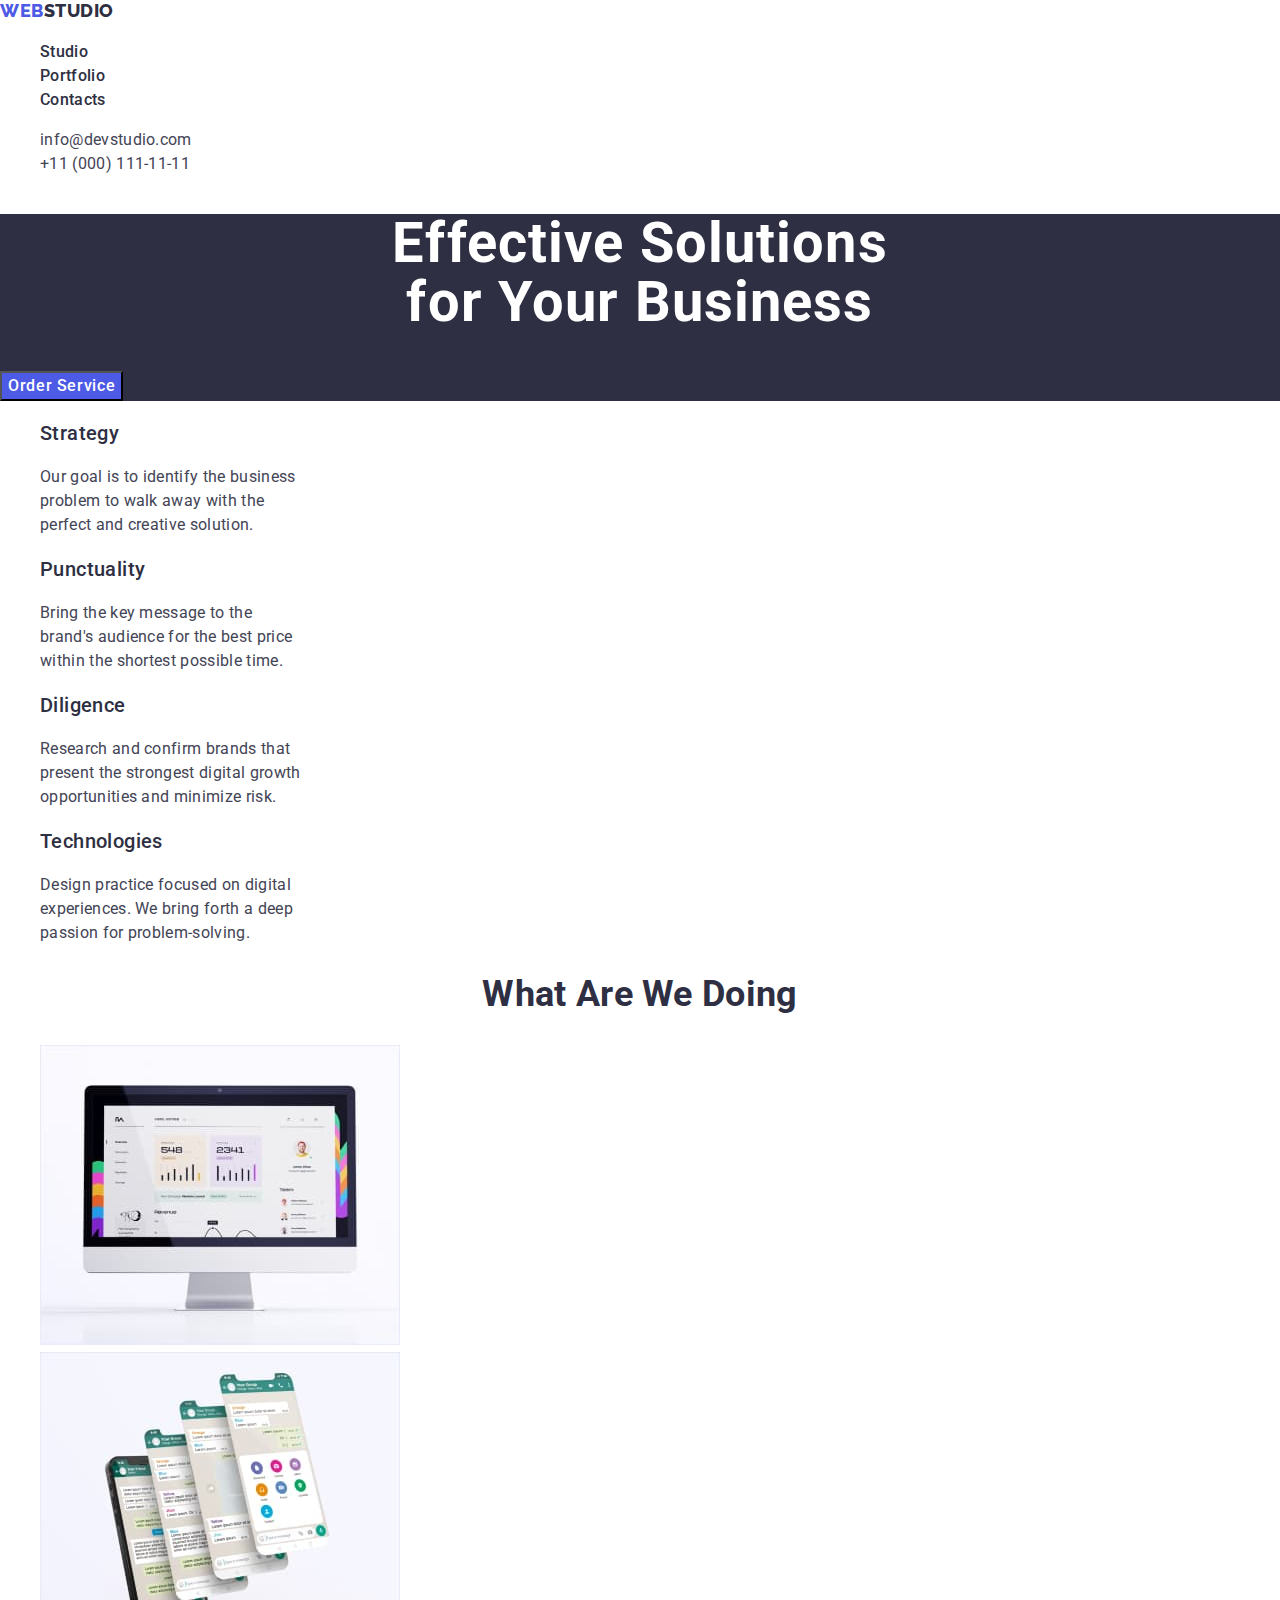
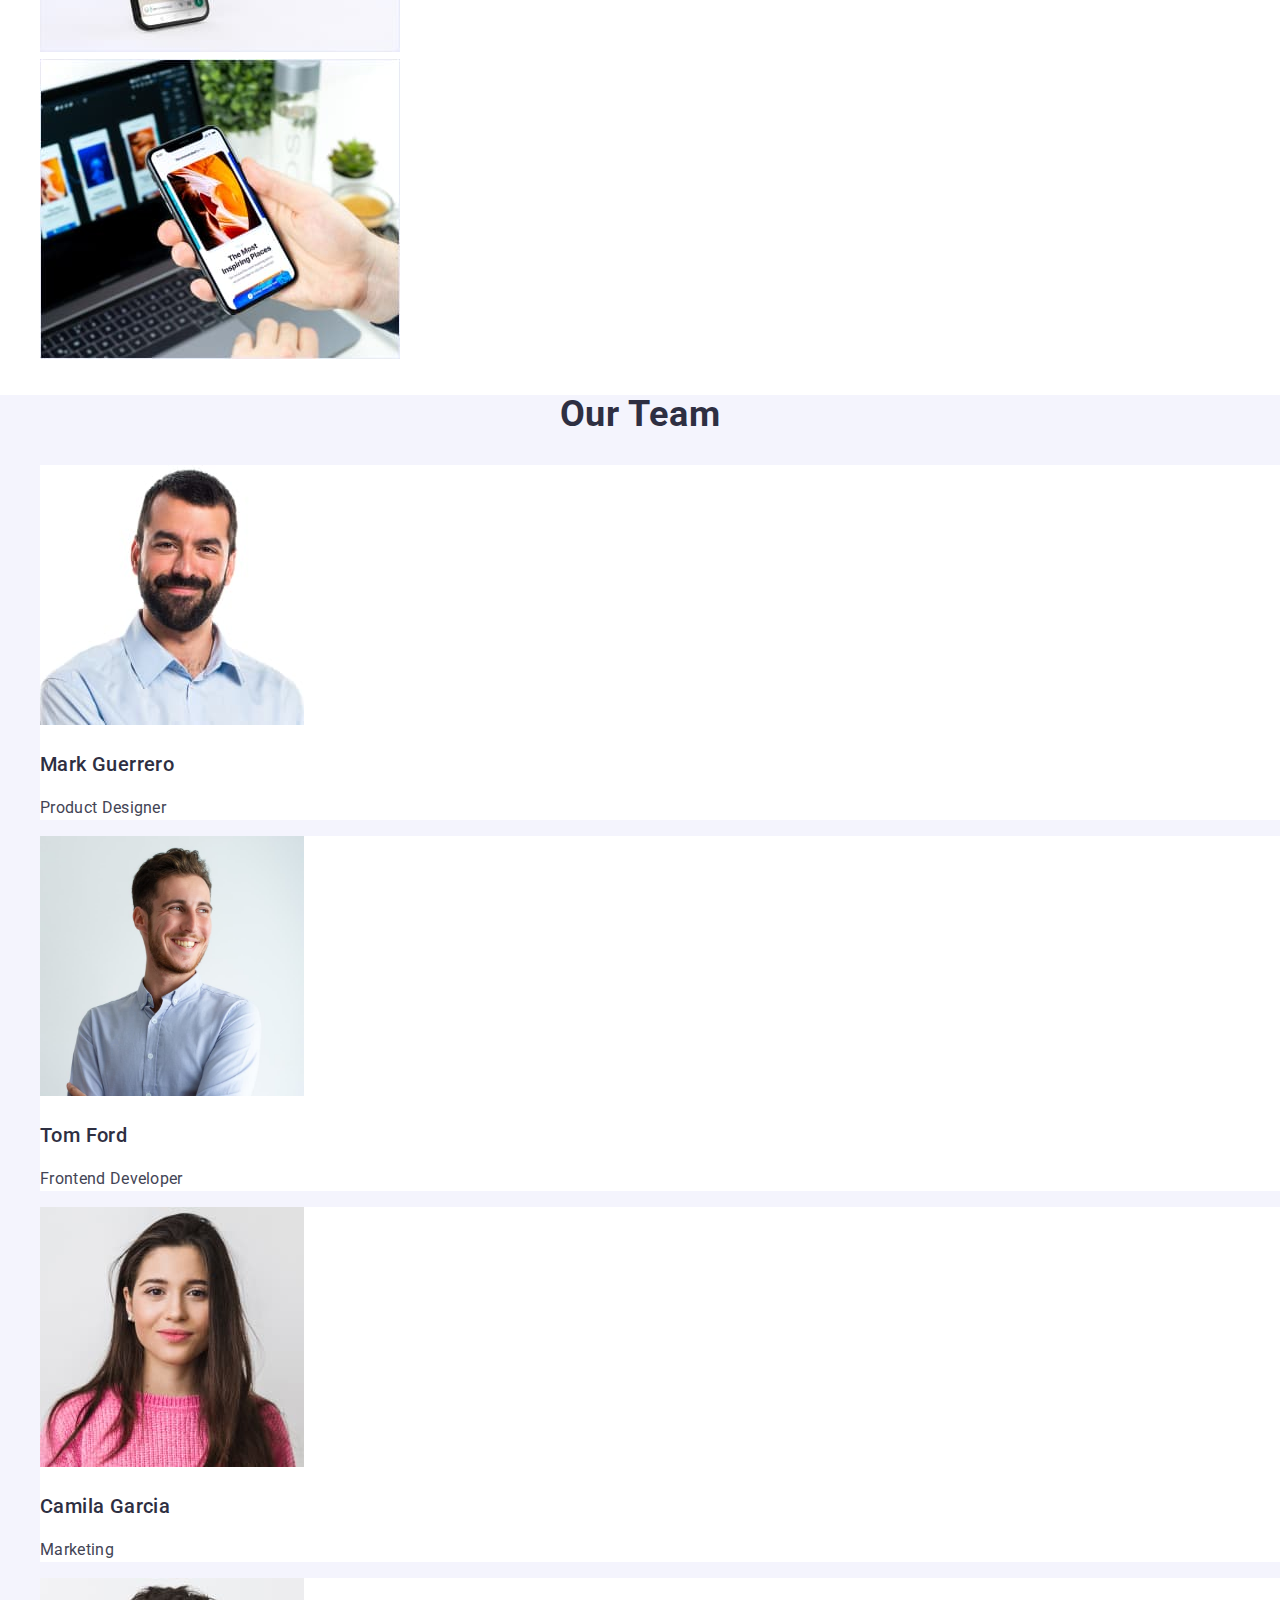
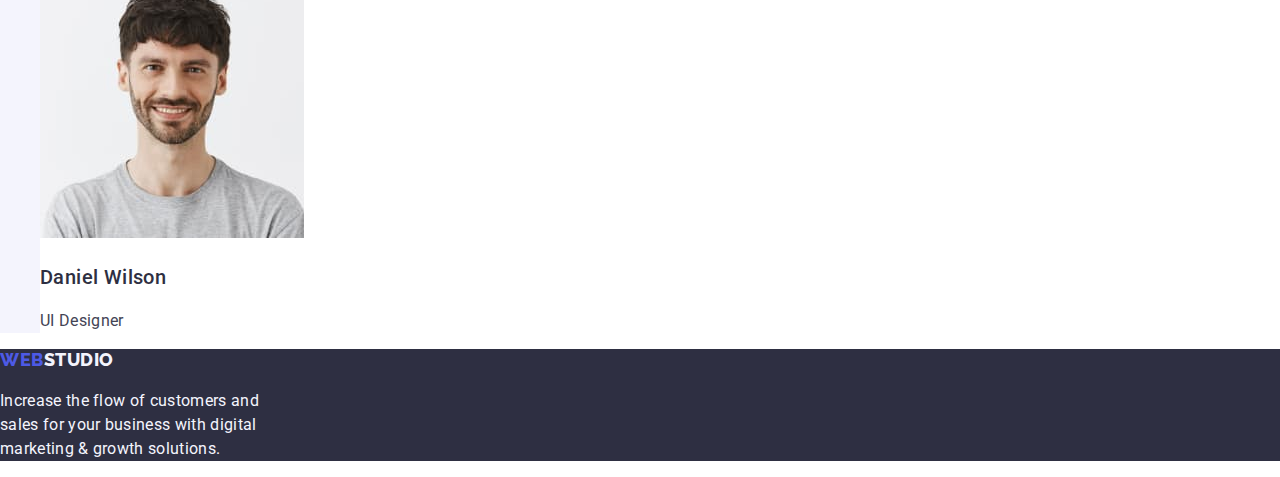
==== index.html @ 62224083 "Initial commit" ====
<!doctype html>
<html lang="en">

<head>
    <meta charset="utf-8">
    <meta http-equiv="X-UA-Compatible" content="IE=edge">
    <meta name="viewport" content="width=device-width, initial-scale=1.0">
    <link rel="preconnect" href="https://fonts.googleapis.com">
    <link rel="preconnect" href="https://fonts.gstatic.com" crossorigin>
    <link
        href="https://fonts.googleapis.com/css2?family=Raleway:wght@800&family=Roboto:wght@400;500;700;900&display=swap"
        rel="stylesheet">
    <!-- Normalize -->
    <link rel="stylesheet" href="https://cdn.jsdelivr.net/npm/modern-normalize@2.0.0/modern-normalize.min.css" />
    <!-- Custom styles -->
    <link href="./css/styles.css" rel="stylesheet" />
    <title>Document</title>
</head>

<body class="page">
    <header>
        <nav>
            <a href="./index.html" class="logo link">Web<span class="logo-part">Studio</span></a>
            <ul class="page-nav list">
                <li><a href="./index.html" class="link">Studio</a></li>
                <li><a href="./portfolio.html" class="link">Portfolio</a></li>
                <li><a href="" class="link">Contacts</a></li>
            </ul>
        </nav>
        <address class="contacts">
            <ul class="contacts list">
                <li><a href="mailto:info@devstudio.com" target="_blank" class="link">info@devstudio.com</a></li>
                <li><a href="tel:+110001111111" target="_blank" class="link">+11 (000) 111-11-11</a></li>
            </ul>
        </address>
    </header>
    <main>
        <section class="section-hero">
            <h1 class="hero-title">Effective Solutions<br> for Your Business</h1> 
            <button class="hero-btn" type="button">Order Service</button>
        </section>
        <section>
            <h2 hidden class="hidden-section">Section 2</h2>
            <ul class="list">
                <li>
                    <h3 class="subtitle">Strategy</h3>
                    <p class="text">Our goal is to identify the business<br> problem to walk away with the<br> perfect and creative solution.</p>
                </li>
                <li>
                    <h3 class="subtitle">Punctuality</h3>
                    <p class="text">Bring the key message to the<br> brand's audience for the best price<br> within the shortest possible time.</p>
                </li>
                <li>
                    <h3 class="subtitle">Diligence</h3>
                    <p class="text">Research and confirm brands that<br> present the strongest digital growth<br> opportunities and minimize risk.</p>
                </li>
                <li>
                    <h3 class="subtitle">Technologies</h3>
                    <p class="text">Design practice focused on digital<br> experiences. We bring forth a deep<br> passion for problem-solving.</p>
                </li>
            </ul>
        </section>
        <section>
            <h2 class="doing-title">What are we doing</h2>
            <ul class="list">
                <li>
                    <img src="./images/What-are-we-doing/img1.jpg" alt="Monitor" width="360" height="300">
                </li>
                <li>
                    <img src="./images/What-are-we-doing/img2.jpg" alt="Phone screens" width="360" height="300">
                </li>
                <li>
                    <img src="./images/What-are-we-doing/img3.jpg" alt="Phone and laptop" width="360" height="300">
                </li>
            </ul>
        </section>
        <section class="our-team">
            <h2 class="our-team-title">Our Team</h2>
            <ul class="list">
                <li class="card-bg">
                    <img src="./images/Our-Team/img11.jpg" alt="Mark Guerrero" width="264" height="260">
                    <h3 class="subtitle">Mark Guerrero</h3>
                    <p class="text">Product Designer</p>
                </li>
                <li class="card-bg">
                    <img src="./images/Our-Team/img12.jpg" alt="Tom Ford" width="264" height="260">
                    <h3 class="subtitle">Tom Ford</h3>
                    <p class="text">Frontend Developer</p>
                </li>
                <li class="card-bg">
                    <img src="./images/Our-Team/img13.jpg" alt="Camila Garcia" width="264" height="260">
                    <h3 class="subtitle">Camila Garcia</h3>
                    <p class="text">Marketing</p>
                </li>
                <li class="card-bg">
                    <img src="./images/Our-Team/img14.jpg" alt="Daniel Wilson" width="264" height="260">
                    <h3 class="subtitle">Daniel Wilson</h3>
                    <p class="text">UI Designer</p>
                </li>
            </ul>
        </section>
    </main>
    <footer class="footer">
        <a href="./index.html" class="logo link">Web<span class="logo-part-footer">Studio</span></a>
        <p class="tex">
            Increase the flow of customers and<br>
            sales for your business with digital<br>
            marketing & growth solutions.
        </p>
    </footer>
</body>

</html>
---- css/styles.css ----
:root {
    /* Font */
    --primary-font: Roboto, sans-serif;
    --secondary-font: Raleway, sans-serif;
    /* Colors */
    --text: #434455;
    --dark: #2E2F42;
    --white-background: #FFFFFF;
    --light: #F4F4FD;
    --accent: #E7E9FC;
    --primary-brand: #4D5AE5;
    --pressed-state: #404bbf;
}

body {
    font-family: var(--primary-font);
    font-style: normal;
    font-weight: 400;
    color: var(--text);
    font-size: 16px;
    line-height: 1.5;
    letter-spacing: 0.02em;
}

/* Reset */
.page {
    background-color: var(--white-background)
}

.list {
    list-style: none;
}

.link {
    text-decoration: none;
    color: currentColor;
}

.btn {
    font-family: Roboto, sans-serif;
    cursor: pointer;
    font-style: normal;
    font-weight: 500;
    font-size: 16px;
    line-height: 1.5;
    color: var(--primary-brand);
    background-color: var(--light);
    letter-spacing: 0.04em;
}

.btn:hover,
.btn:focus {
    color: var(--white-background);
    background-color: var(--pressed-state);
}
.hero-btn {
    font-family: inherit;
    cursor: pointer;
}

.hero-btn:hover,
.hero-btn:focus {
    background-color: var(--pressed-state);
}

.logo {
    color: var(--primary-brand);
    font-family: var(--secondary-font);
    font-weight: 800;
    font-size: 18px;
    line-height: 1.17;
    letter-spacing: 0.03em;
    text-transform: uppercase;
}

.logo-part {
    color: var(--dark);
}

.page-nav .link{
    font-weight: 500;
    color: var(--dark);
}

.contacts .link:hover,
.contacts .link:focus,
.page-nav .link:hover,
.page-nav .link:focus {
    color: var(--pressed-state);

}

.contacts {
    font-style: normal;
}




.section-hero {
    background-color: var(--dark);
}

.hero-title {
    font-weight: 700;
    font-size: 56px;
    line-height: 1.07;
    letter-spacing: 0.02em;
    color: var(--white-background);
    text-align: center;
}

.hero-btn {
    font-weight: 500;
    font-size: 16px;
    line-height: 1.5;
    color: var(--white-background);
    background-color: var(--primary-brand);
    letter-spacing: 0.04em
}

.hidden-section {
letter-spacing: 0.02em;
}

.subtitle {
    font-weight: 500;
    font-size: 20px;
    line-height: 1.2;
    letter-spacing: 0.02em;
    color: var(--dark);
}

.doing-title {
    font-weight: 700;
    font-size: 36px;
    color: var(--dark);
    line-height: 1.11;
    text-align: center;
    text-transform: capitalize;
}

.our-team {
    background-color: var(--light);
}

.our-team-title {
    font-size: 36px;
    line-height: 1.11;
    color: var(--dark);
    text-align: center;
    letter-spacing: 0.02em;
    text-transform: capitalize;
}

.card-bg {
    background-color: var(--white-background);
}

.text {
    font-size: 16px;
    letter-spacing: 0.02em;
    color: var(--text);
}

.footer {
    background-color: var(--dark);
    color: var(--light);
}

.logo-part-footer {
    color: var(--light);
}
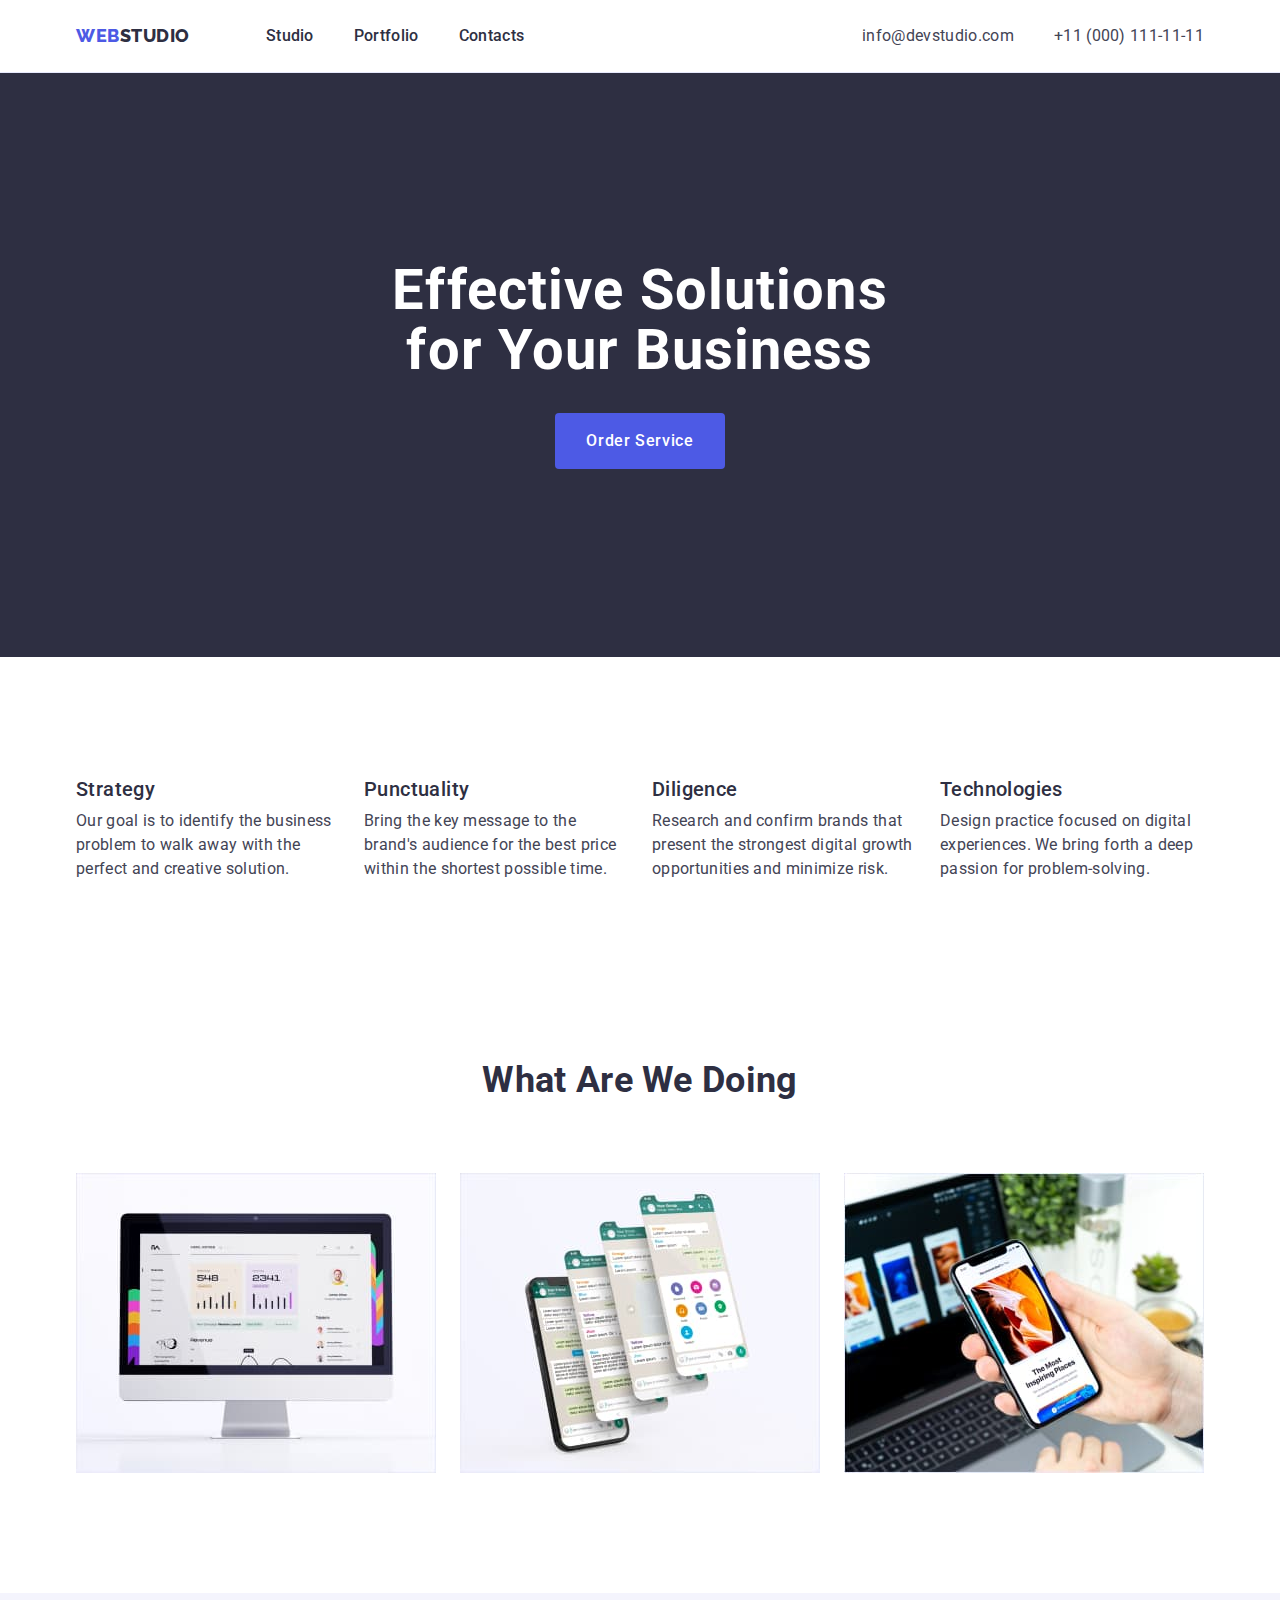
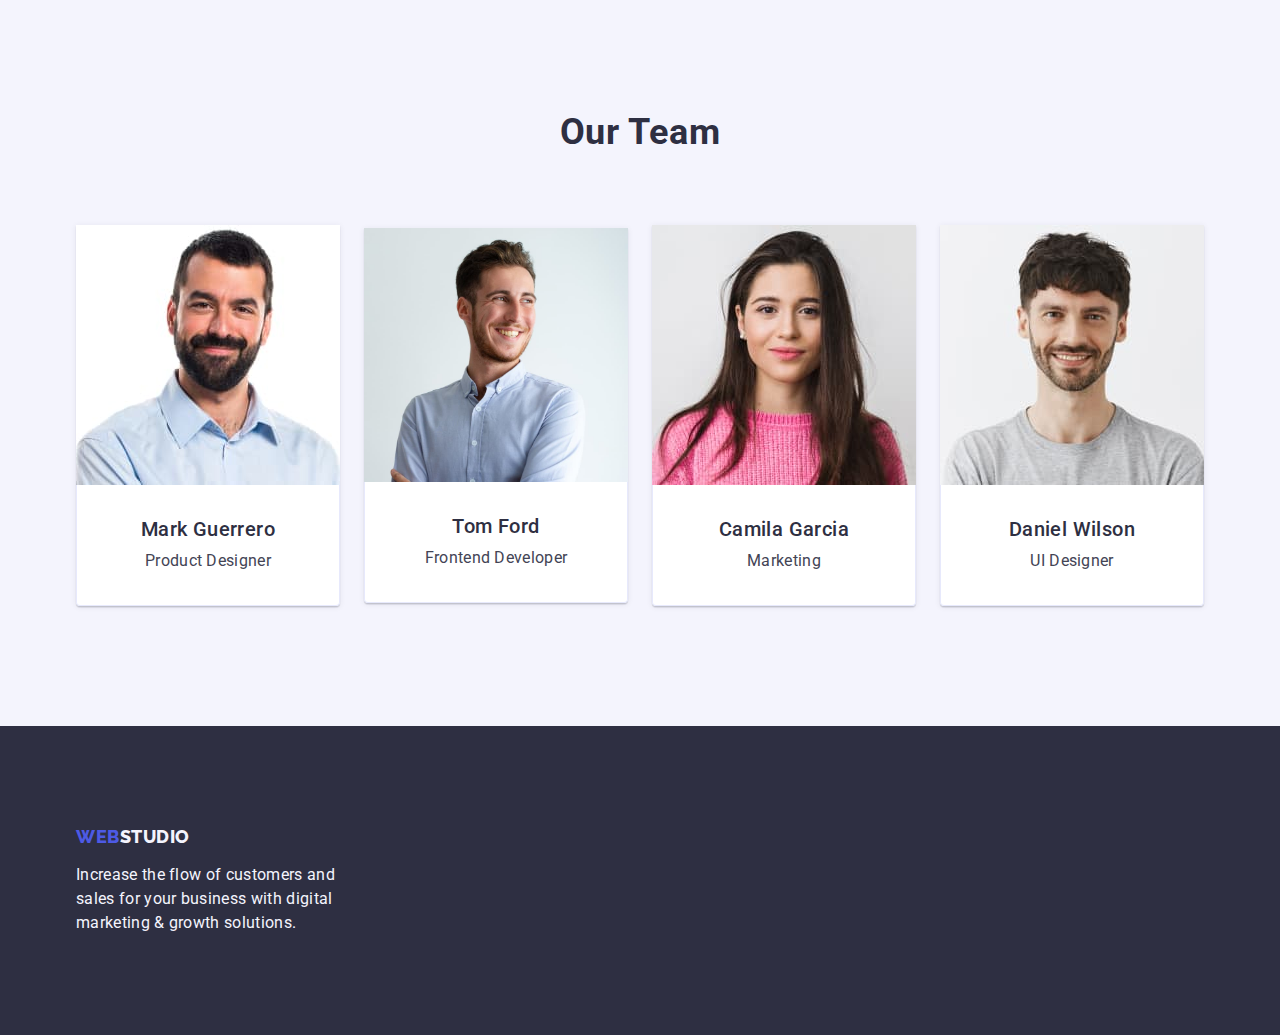
==== commit c9ecedb8: "3" ====
--- a/index.html
+++ b/index.html
@@ -18,13 +18,14 @@
 </head>
 
 <body class="page">
-    <header>
-        <nav>
+    <header class="header">
+      <div class="container header-container">
+        <nav class="header-nav">
             <a href="./index.html" class="logo link">Web<span class="logo-part">Studio</span></a>
             <ul class="page-nav list">
-                <li><a href="./index.html" class="link">Studio</a></li>
-                <li><a href="./portfolio.html" class="link">Portfolio</a></li>
-                <li><a href="" class="link">Contacts</a></li>
+                <li class="page-nav-item"><a href="./index.html" class="link">Studio</a></li>
+                <li class="page-nav-item"><a href="./portfolio.html" class="link">Portfolio</a></li>
+                <li class="page-nav-item"><a href="" class="link">Contacts</a></li>
             </ul>
         </nav>
         <address class="contacts">
@@ -33,80 +34,99 @@
                 <li><a href="tel:+110001111111" target="_blank" class="link">+11 (000) 111-11-11</a></li>
             </ul>
         </address>
+      </div>
     </header>
     <main>
-        <section class="section-hero">
-            <h1 class="hero-title">Effective Solutions<br> for Your Business</h1> 
+        <section class="section-hero section">
+          <div class="container">
+            <h1 class="hero-title">Effective Solutions for Your Business</h1> 
             <button class="hero-btn" type="button">Order Service</button>
+          </div>  
         </section>
-        <section>
-            <h2 hidden class="hidden-section">Section 2</h2>
-            <ul class="list">
-                <li>
+        <section class="section benefits-section">
+          <div class="container">
+            <h2 class="hidden-section visually-hidden">Section 2</h2>
+            <ul class="list  benefits-list">
+                <li class="benefits-item">
                     <h3 class="subtitle">Strategy</h3>
-                    <p class="text">Our goal is to identify the business<br> problem to walk away with the<br> perfect and creative solution.</p>
+                    <p class="text">Our goal is to identify the business problem to walk away with the perfect and creative solution.</p>
                 </li>
-                <li>
+                <li class="benefits-item">
                     <h3 class="subtitle">Punctuality</h3>
-                    <p class="text">Bring the key message to the<br> brand's audience for the best price<br> within the shortest possible time.</p>
+                    <p class="text">Bring the key message to the brand's audience for the best price within the shortest possible time.</p>
                 </li>
-                <li>
+                <li class="benefits-item">
                     <h3 class="subtitle">Diligence</h3>
-                    <p class="text">Research and confirm brands that<br> present the strongest digital growth<br> opportunities and minimize risk.</p>
+                    <p class="text">Research and confirm brands that present the strongest digital growth opportunities and minimize risk.</p>
                 </li>
-                <li>
+                <li class="benefits-item">
                     <h3 class="subtitle">Technologies</h3>
-                    <p class="text">Design practice focused on digital<br> experiences. We bring forth a deep<br> passion for problem-solving.</p>
+                    <p class="text">Design practice focused on digital experiences. We bring forth a deep passion for problem-solving.</p>
                 </li>
             </ul>
+          </div>  
         </section>
-        <section>
+        <section class="section doing-section">
+          <div class="container">
             <h2 class="doing-title">What are we doing</h2>
-            <ul class="list">
-                <li>
+            <ul class="list doing-list">
+                <li class="doing-item">
                     <img src="./images/What-are-we-doing/img1.jpg" alt="Monitor" width="360" height="300">
                 </li>
-                <li>
+                <li class="doing-item">
                     <img src="./images/What-are-we-doing/img2.jpg" alt="Phone screens" width="360" height="300">
                 </li>
-                <li>
+                <li class="doing-item">
                     <img src="./images/What-are-we-doing/img3.jpg" alt="Phone and laptop" width="360" height="300">
                 </li>
             </ul>
+          </div>  
         </section>
-        <section class="our-team">
+        <section class="our-team section">
+          <div class="container">
             <h2 class="our-team-title">Our Team</h2>
-            <ul class="list">
+            <ul class="list team-list">
                 <li class="card-bg">
                     <img src="./images/Our-Team/img11.jpg" alt="Mark Guerrero" width="264" height="260">
+                    <div class="card-content">
                     <h3 class="subtitle">Mark Guerrero</h3>
                     <p class="text">Product Designer</p>
+                    </div>               
                 </li>
                 <li class="card-bg">
                     <img src="./images/Our-Team/img12.jpg" alt="Tom Ford" width="264" height="260">
+                    <div class="card-content">
                     <h3 class="subtitle">Tom Ford</h3>
                     <p class="text">Frontend Developer</p>
+                    </div>
                 </li>
                 <li class="card-bg">
                     <img src="./images/Our-Team/img13.jpg" alt="Camila Garcia" width="264" height="260">
+                    <div class="card-content">
                     <h3 class="subtitle">Camila Garcia</h3>
                     <p class="text">Marketing</p>
+                    </div>        
                 </li>
                 <li class="card-bg">
                     <img src="./images/Our-Team/img14.jpg" alt="Daniel Wilson" width="264" height="260">
+                    <div class="card-content">
                     <h3 class="subtitle">Daniel Wilson</h3>
                     <p class="text">UI Designer</p>
+                    </div>         
                 </li>
             </ul>
+          </div>  
         </section>
     </main>
     <footer class="footer">
-        <a href="./index.html" class="logo link">Web<span class="logo-part-footer">Studio</span></a>
-        <p class="tex">
-            Increase the flow of customers and<br>
-            sales for your business with digital<br>
+      <div class="container footer-container">
+        <a href="./index.html" class="logo link footer-logo">Web<span class="logo-part-footer">Studio</span></a>
+        <p class="footer-text">
+            Increase the flow of customers and
+            sales for your business with digital
             marketing & growth solutions.
         </p>
+      </div>
     </footer>
 </body>
 
--- a/css/styles.css
+++ b/css/styles.css
@@ -23,6 +23,64 @@
 }
 
 /* Reset */
+h1,h2,h3,h4,h5,h6,p {
+    margin: 0;
+}
+
+img {
+    display: block;
+    max-width: 100%;
+    height: auto;
+}
+
+ul,ol {
+    margin: 0;
+    padding: 0;
+}
+
+.visually-hidden {
+    position: absolute;
+    width: 1px;
+    height: 1px;
+    margin: -1px;
+    border: 0;
+    padding: 0;
+
+    white-space: nowrap;
+    clip-path: inset(100%);
+    clip: rect(0 0 0 0);
+    overflow: hidden;
+}
+
+.container {
+    width: 1158px;
+    margin-left: auto;
+    margin-right: auto;
+    padding-left: 15px;
+    padding-right: 15px;
+}
+
+.header {
+    border-bottom: 1px solid var(--accent);
+}
+
+.header-container {
+    display: flex;
+    justify-content: space-between;
+    align-items: center;
+    
+}
+
+.header-nav {
+    display: flex;
+    align-items: center;
+    
+}
+
+.section {
+    padding: 60px 0;
+}
+
 .page {
     background-color: var(--white-background)
 }
@@ -34,6 +92,7 @@
 .link {
     text-decoration: none;
     color: currentColor;
+    display: block;
 }
 
 .btn {
@@ -46,16 +105,44 @@
     color: var(--primary-brand);
     background-color: var(--light);
     letter-spacing: 0.04em;
+
+    border: 1px solid var(--accent);
+    border-radius: 4px;
+    padding: 12px 24px;
+}
+
+.btn-list {
+    display: flex;
+    align-items: center;
+    gap: 24px;
+    justify-content: center;
+    margin-bottom: 72px;
 }
 
 .btn:hover,
 .btn:focus {
     color: var(--white-background);
     background-color: var(--pressed-state);
+    border: 1px solid transparent;
 }
 .hero-btn {
     font-family: inherit;
     cursor: pointer;
+    font-weight: 500;
+    font-size: 16px;
+    line-height: 1.5;
+    color: var(--white-background);
+    background-color: var(--primary-brand);
+    letter-spacing: 0.04em;
+
+    min-width: 169px;
+    min-height: 56px;
+    margin-left: auto;
+    margin-right: auto;
+    display: block;
+    padding: 15px 31px;
+    border: none;
+    border-radius: 4px;
 }
 
 .hero-btn:hover,
@@ -71,10 +158,23 @@
     line-height: 1.17;
     letter-spacing: 0.03em;
     text-transform: uppercase;
+
+    align-items: center;
+    margin-right: 76px;
 }
 
 .logo-part {
     color: var(--dark);
+}
+
+.page-nav {
+    display: flex;
+    align-items: center;
+    gap: 40px;
+}
+
+.page-nav-item {
+    padding: 24px 0;
 }
 
 .page-nav .link{
@@ -92,6 +192,10 @@
 
 .contacts {
     font-style: normal;
+
+    display: flex;
+    align-items: center;
+    gap: 40px;
 }
 
 
@@ -99,6 +203,10 @@
 
 .section-hero {
     background-color: var(--dark);
+    padding: 188px 0;
+
+    align-items: center;
+    display: flex;
 }
 
 .hero-title {
@@ -108,19 +216,37 @@
     letter-spacing: 0.02em;
     color: var(--white-background);
     text-align: center;
-}
-
-.hero-btn {
-    font-weight: 500;
-    font-size: 16px;
-    line-height: 1.5;
-    color: var(--white-background);
-    background-color: var(--primary-brand);
-    letter-spacing: 0.04em
+    max-width: 496px;
+    margin-bottom: 32px;
+    margin-left: auto;
+    margin-right: auto;
 }
 
 .hidden-section {
 letter-spacing: 0.02em;
+}
+
+.benefits-section {
+    padding: 120px 0;
+}
+
+.benefits-item {
+    width: calc((100% - 72px) / 4);;
+}
+
+
+.benefits-list {
+    display: flex;
+    justify-content: space-between;
+    gap: 24px;
+    align-items: center;
+}
+
+.doing-list {
+    display: flex;
+    justify-content: space-between;
+    gap: 24px;
+    align-items: center;
 }
 
 .subtitle {
@@ -129,6 +255,12 @@
     line-height: 1.2;
     letter-spacing: 0.02em;
     color: var(--dark);
+
+    margin-bottom: 8px;
+}
+
+.doing-section {
+    padding-bottom: 120px;
 }
 
 .doing-title {
@@ -138,10 +270,26 @@
     line-height: 1.11;
     text-align: center;
     text-transform: capitalize;
+
+    margin-bottom: 72px;
+}
+
+.doing-item {
+    width: calc((100% - 48px) / 3);
 }
 
 .our-team {
     background-color: var(--light);
+    min-height: 732px;
+    padding: 120px 0;
+}
+
+.team-list {
+    display: flex;
+    justify-content: space-between;
+    gap: 24px;
+    align-items: center;
+    
 }
 
 .our-team-title {
@@ -151,10 +299,24 @@
     text-align: center;
     letter-spacing: 0.02em;
     text-transform: capitalize;
+
+    display: block;
+    align-items: center;
+    margin-bottom: 72px;
 }
 
 .card-bg {
     background-color: var(--white-background);
+    box-shadow: 0px 1px 6px rgba(46, 47, 66, 0.08), 0px 1px 1px rgba(46, 47, 66, 0.16), 0px 2px 1px rgba(46, 47, 66, 0.08);
+    border-radius: 0px 0px 4px 4px;
+}
+
+.card-content {
+    border: 1px solid var(--accent);
+    border-radius: 0px 0px 4px 4px;
+    border-top: none;
+    text-align: center;
+    padding: 32px 16px;
 }
 
 .text {
@@ -166,8 +328,42 @@
 .footer {
     background-color: var(--dark);
     color: var(--light);
+    padding: 100px 0;
 }
 
 .logo-part-footer {
     color: var(--light);
+    margin-bottom: 16px;
+}
+
+.footer-logo {
+    margin-bottom: 16px;
+    display: inline-block;
+}
+
+.footer-text {
+    max-width: 264px
+}
+
+.section-portfolio {
+    padding-top: 96px;
+    padding-bottom: 120px;
+}
+
+.portfolio-card {
+    display: flex;
+    flex-wrap: wrap;
+    column-gap: 24px;
+    row-gap: 48px;
+}
+
+.card-content-portfolio {
+  justify-content: flex-start;
+  padding: 32px 16px;
+  border: 1px solid var(--accent);
+  border-top: none;
+} 
+
+.card-item {
+    width: calc((100% - 48px) / 3);
 }